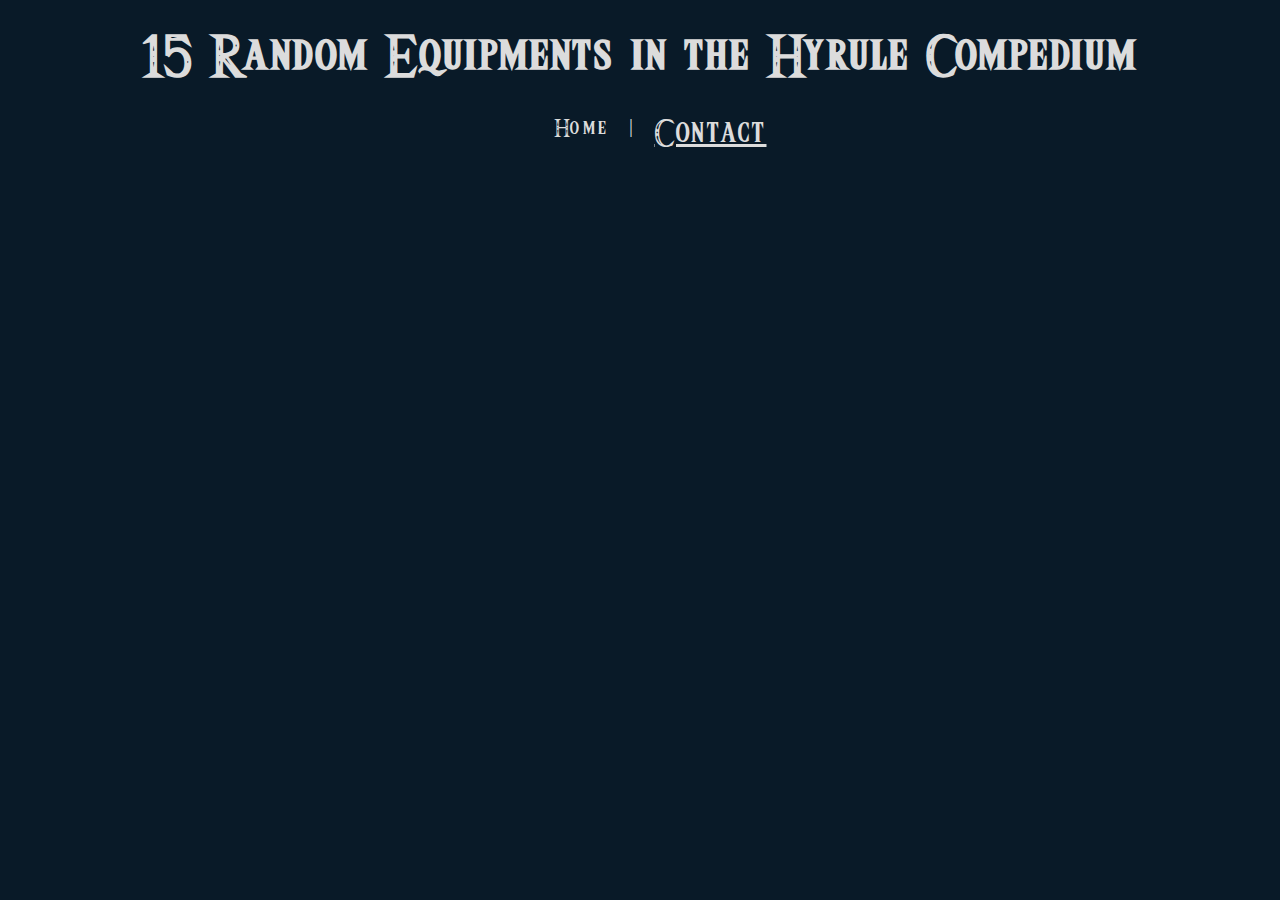
==== contact.html @ 0e7c52e5 "Additions + Styling" ====
<!DOCTYPE html>
<html lang="en">
<head>
    <meta charset="UTF-8">
    <meta http-equiv="X-UA-Compatible" content="IE=edge">
    <meta name="viewport" content="width=device-width, initial-scale=1.0">
    <meta name="description" content="Contact us for further questions.">
    <link rel="stylesheet" href="/css/styles.css">
    <title>Contact Us</title>
</head>
<body>
    <h1>15 Random Equipments in the Hyrule Compedium</h1>
    <ul>
        <li><a href="/index.html">Home</a></li>
        <li>|</li>
        <li class="active"><a href="/contact.html">Contact</a></li>
    </ul>
</body>
</html>
---- css/styles.css ----
@font-face {
    src: url(/font/Triforce.ttf);
    font-family: "Hylian";
}

@font-face {
    src: url(/font/RocknRollOne-Regular.ttf);
    font-family: "Wind-Waker";
}

html {
    background-color:#091a28;
    color: gainsboro;
    font-family: 'Hylian', 'Courier New', Courier, monospace;
    letter-spacing: 3px;
}

a {
    text-decoration: none;
    color: gainsboro;
}

.backButton {
    text-decoration: underline;
    font-size: 1.2rem;
}

h1 {
    text-align: center;
    font-size: 3rem;
}

p {
    font-family: 'Wind-Waker', 'Courier New', Courier, monospace;
}

ul {
    display: flex;
    list-style: none;
    column-gap: 20px;
    justify-content: center;
    font-size: 1.3rem;
}

ul .active {
    font-size: 2rem;
    text-decoration: underline;
}

.listContainer {
    margin: 20px;
    padding-top: 20px;
    display: flex;
    flex-wrap: wrap;
    justify-content: center;
    gap: 30px;
    border-top: solid 2px white;
}

.itemContainer {
    background-color: #143049;
    padding: 10px;
    width: 300px;
    display: flex;
    flex-direction: column;
    align-items: center;
}

.itemImage {
    width: 200px;
    height: 200px;
    background-size: contain;
    background-repeat: no-repeat;
}

.itemHeader {
    text-align: center;
}
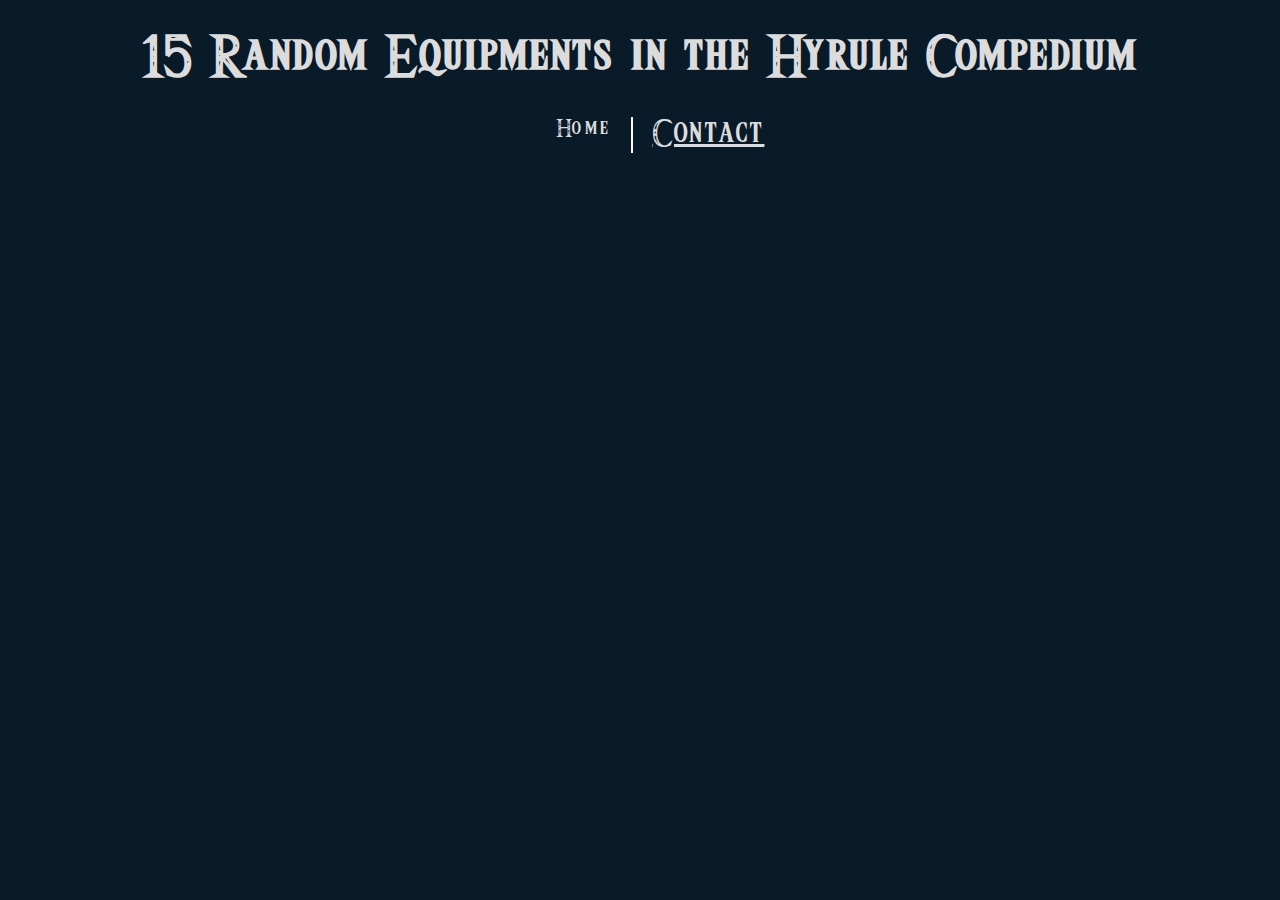
==== commit 6384c91a: "Details Page + Styling" ====
--- a/contact.html
+++ b/contact.html
@@ -10,9 +10,8 @@
 </head>
 <body>
     <h1>15 Random Equipments in the Hyrule Compedium</h1>
-    <ul>
+    <ul class="navList">
         <li><a href="/index.html">Home</a></li>
-        <li>|</li>
         <li class="active"><a href="/contact.html">Contact</a></li>
     </ul>
 </body>
--- a/css/styles.css
+++ b/css/styles.css
@@ -30,11 +30,15 @@
     font-size: 3rem;
 }
 
+h3 {
+    font-size: 3rem;
+}
+
 p {
     font-family: 'Wind-Waker', 'Courier New', Courier, monospace;
 }
 
-ul {
+.navList {
     display: flex;
     list-style: none;
     column-gap: 20px;
@@ -42,7 +46,12 @@
     font-size: 1.3rem;
 }
 
-ul .active {
+.navList li:not(:last-child) {
+    border-right: solid 2px white;
+    padding-right: 20px;
+}
+
+.navList .active {
     font-size: 2rem;
     text-decoration: underline;
 }
@@ -64,6 +73,7 @@
     display: flex;
     flex-direction: column;
     align-items: center;
+    border: solid 2px white;
 }
 
 .itemImage {
@@ -75,4 +85,56 @@
 
 .itemHeader {
     text-align: center;
+}
+
+.contentContainer {
+    display: flex;
+    flex: 1 1 auto;
+    gap: 20px;
+    border-top: solid 2px white;
+    padding-top: 20px;
+}
+
+.locationDetails {
+    border: solid 2px white;
+    padding: 10px;
+    max-height: 800px;
+    background-color: #143049;
+}
+
+.locationList li {
+    margin-bottom: 20px;
+    font-size: 1.3rem;
+}
+
+.detailsContainer {
+    width: 100%;
+    display: flex;
+    flex-direction: column;
+    align-items: center;
+    background-color: #143049;
+    border: solid 2px white;
+}
+
+.statsList {
+    display: flex;
+    gap: 50px;
+    justify-content: center;
+    list-style: none;
+    padding: 0;
+    font-size: 1.5rem;
+    margin-top: 0;
+}
+
+.detailsImage {
+    width: 100%;
+    height: 400px;
+    background-size: contain;
+    background-repeat: no-repeat;
+    background-position: center;
+}
+
+.equipmentDescription {
+    margin-inline: 5%;
+    font-size: 1.5rem;
 }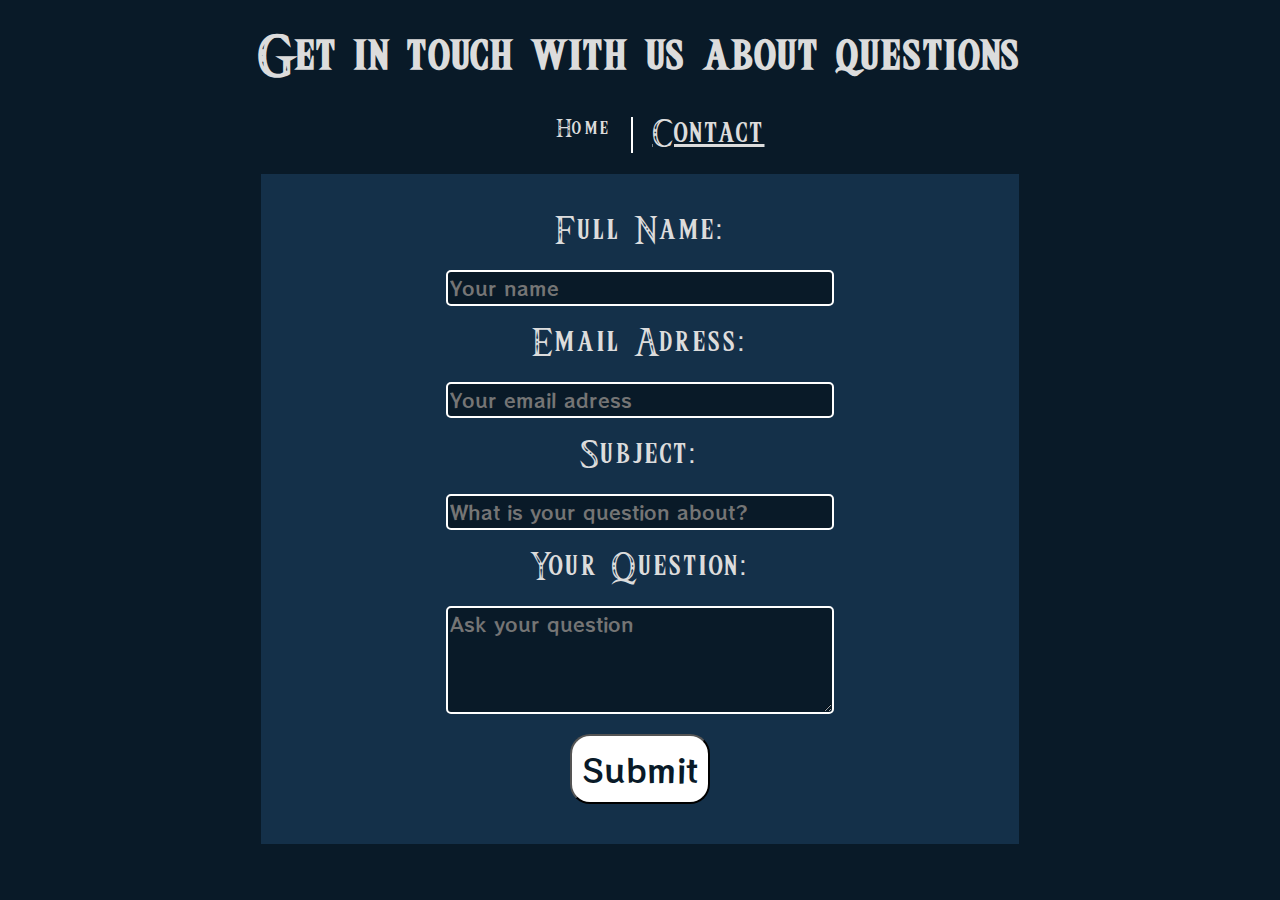
==== commit f43d2d6a: "Contact Form" ====
--- a/contact.html
+++ b/contact.html
@@ -9,10 +9,33 @@
     <title>Contact Us</title>
 </head>
 <body>
-    <h1>15 Random Equipments in the Hyrule Compedium</h1>
+    <h1>Get in touch with us about questions</h1>
     <ul class="navList">
         <li><a href="/index.html">Home</a></li>
         <li class="active"><a href="/contact.html">Contact</a></li>
     </ul>
+    <section class="contactContainer">
+        <div class="formContainer">
+            <form>
+                <label for="fullName">Full Name:</label>
+                <input type="text" id="fullName" name="fullName" placeholder="Your name" required>
+                <p class="formError" id="nameError">Please enter your name</p>
+                
+                <label for="email">Email Adress:</label>
+                <input type="email" id="email" name="email" placeholder="Your email adress" required>
+                <p class="formError" id="emailError">Please enter a valid email adress</p>
+                
+                <label for="subject">Subject:</label>
+                <input type="text" id="subject" name="subject" placeholder="What is your question about?" required>
+                <p class="formError" id="subjectError">Please enter a subject</p>
+                
+                <label for="textArea">Your Question:</label>
+                <textarea type="text" id="textArea" name="textArea" placeholder="Ask your question" required></textarea>
+                <p class="formError" id="textAreaError">Please enter your question</p>
+                
+                <button type="submit">Submit</button>
+            </form>
+        </div>
+    </section>
 </body>
 </html>--- a/css/styles.css
+++ b/css/styles.css
@@ -137,4 +137,56 @@
 .equipmentDescription {
     margin-inline: 5%;
     font-size: 1.5rem;
+}
+
+.contactContainer {
+    width: 100%;
+}
+
+.formContainer {
+    background-color: #143049;
+    margin-inline: 20%;
+}
+
+form {
+    display: flex;
+    flex-direction: column;
+    align-items: center;
+    padding-block: 20px;
+}
+
+form input, textarea {
+    width: 50%;
+    height: 30px;
+    background-color: #091a28;
+    color: white;
+    font-family: 'wind-waker' ,'Courier New', Courier, monospace;
+    border: solid 2px white;
+    border-radius: 5px;
+    font-size: 1.2rem;
+}
+
+label {
+    font-size: 2rem;
+    margin-block: 20px;
+}
+
+textarea {
+    height: 100px;
+}
+
+.formError {
+    margin: 0;
+    color: red;
+    display: none;
+}
+
+button {
+    background-color: white;
+    border-radius: 20px;
+    color: #091a28;
+    font-family: 'wind-waker', 'Courier New', Courier, monospace;
+    font-size: 2rem;
+    padding: 10px;
+    margin-block: 20px;
 }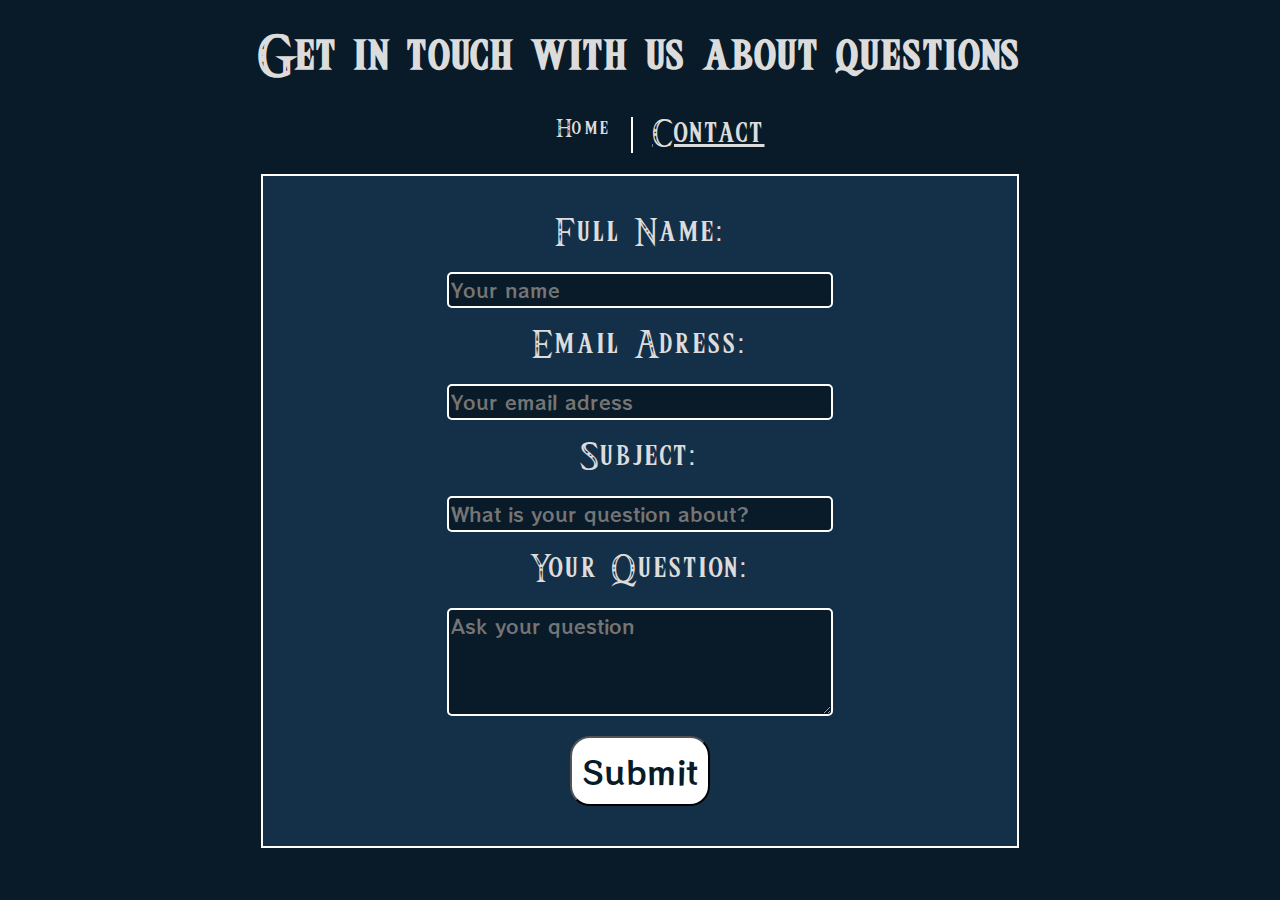
==== commit f94dda90: "minor bug fixing" ====
--- a/contact.html
+++ b/contact.html
@@ -5,6 +5,7 @@
     <meta http-equiv="X-UA-Compatible" content="IE=edge">
     <meta name="viewport" content="width=device-width, initial-scale=1.0">
     <meta name="description" content="Contact us for further questions.">
+    <script defer src="/js/contact.js"></script>
     <link rel="stylesheet" href="/css/styles.css">
     <title>Contact Us</title>
 </head>
@@ -16,21 +17,21 @@
     </ul>
     <section class="contactContainer">
         <div class="formContainer">
-            <form>
+            <form class="contactForm">
                 <label for="fullName">Full Name:</label>
-                <input type="text" id="fullName" name="fullName" placeholder="Your name" required>
+                <input type="text" id="fullName" name="fullName" placeholder="Your name">
                 <p class="formError" id="nameError">Please enter your name</p>
                 
                 <label for="email">Email Adress:</label>
-                <input type="email" id="email" name="email" placeholder="Your email adress" required>
+                <input type="email" id="email" name="email" placeholder="Your email adress">
                 <p class="formError" id="emailError">Please enter a valid email adress</p>
                 
                 <label for="subject">Subject:</label>
-                <input type="text" id="subject" name="subject" placeholder="What is your question about?" required>
+                <input type="text" id="subject" name="subject" placeholder="What is your question about?">
                 <p class="formError" id="subjectError">Please enter a subject</p>
                 
                 <label for="textArea">Your Question:</label>
-                <textarea type="text" id="textArea" name="textArea" placeholder="Ask your question" required></textarea>
+                <textarea type="text" id="textArea" name="textArea" placeholder="Ask your question"></textarea>
                 <p class="formError" id="textAreaError">Please enter your question</p>
                 
                 <button type="submit">Submit</button>
--- a/css/styles.css
+++ b/css/styles.css
@@ -146,6 +146,7 @@
 .formContainer {
     background-color: #143049;
     margin-inline: 20%;
+    border: solid 2px white;
 }
 
 form {
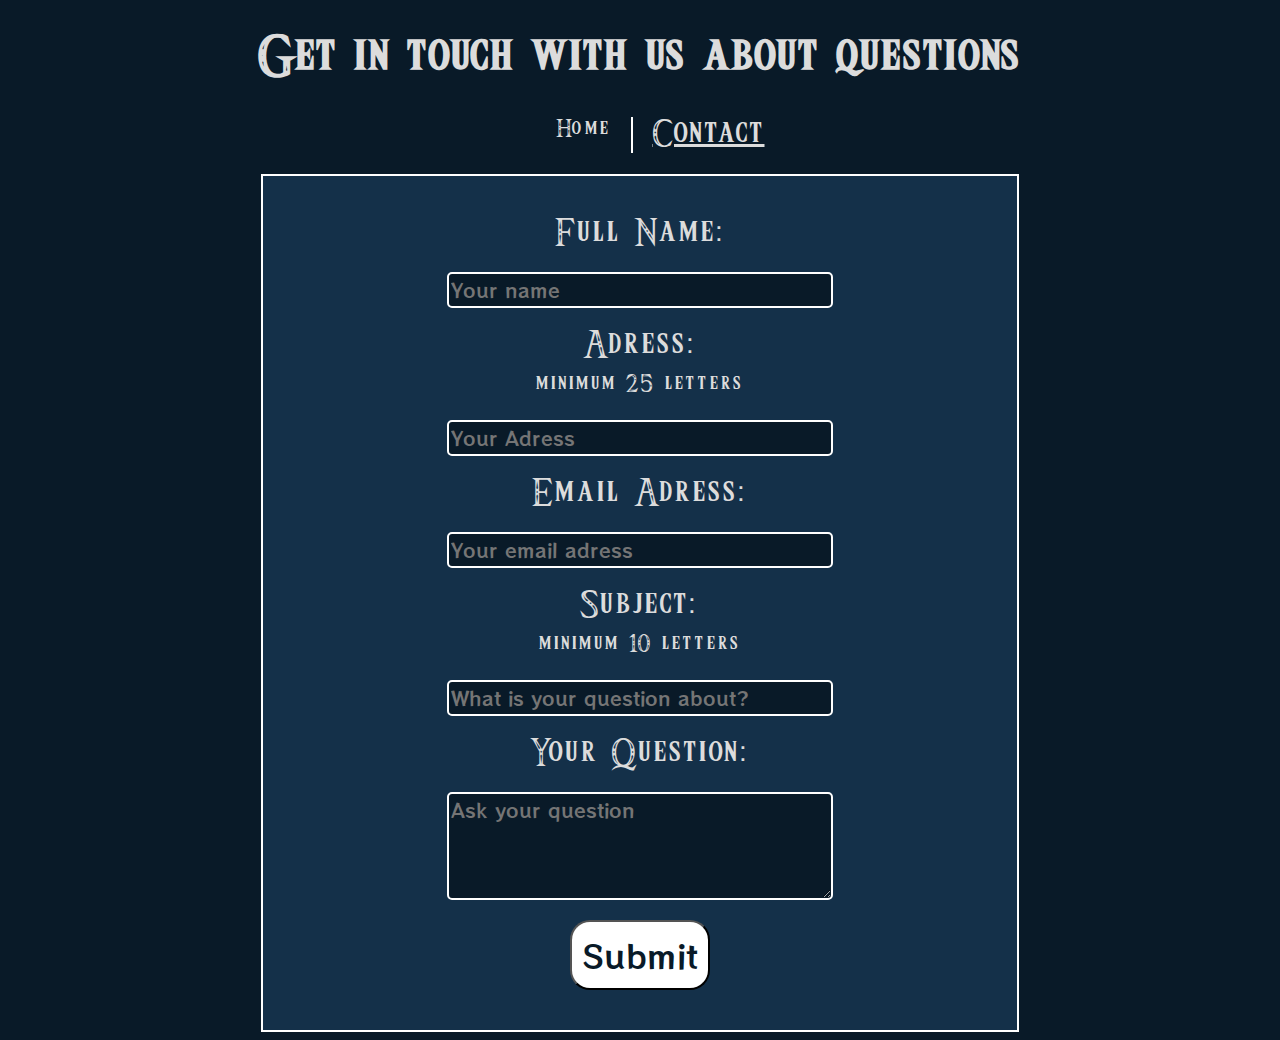
==== commit b78779f7: "Troubleshooting" ====
--- a/contact.html
+++ b/contact.html
@@ -17,18 +17,23 @@
     </ul>
     <section class="contactContainer">
         <div class="formContainer">
-            <form class="contactForm">
+            <h4>Form was submitted!</h4>
+            <form class="contactForm" method="post" action="">
                 <label for="fullName">Full Name:</label>
                 <input type="text" id="fullName" name="fullName" placeholder="Your name">
-                <p class="formError" id="nameError">Please enter your name</p>
+                <p class="formError" id="nameError">Please enter your full name</p>
+
+                <label for="adress">Adress:<br><span>minimum 25 letters</span></label>
+                <input type="text" id="adress" name="adress" placeholder="Your Adress">
+                <p class="formError" id="adressError">Adress must be at least 25 letters</p>
                 
                 <label for="email">Email Adress:</label>
-                <input type="email" id="email" name="email" placeholder="Your email adress">
+                <input type="text" id="email" name="email" placeholder="Your email adress">
                 <p class="formError" id="emailError">Please enter a valid email adress</p>
                 
-                <label for="subject">Subject:</label>
+                <label for="subject">Subject: <br><span>minimum 10 letters</span></label>
                 <input type="text" id="subject" name="subject" placeholder="What is your question about?">
-                <p class="formError" id="subjectError">Please enter a subject</p>
+                <p class="formError" id="subjectError">Subject must be at least 10 letters</p>
                 
                 <label for="textArea">Your Question:</label>
                 <textarea type="text" id="textArea" name="textArea" placeholder="Ask your question"></textarea>
--- a/css/styles.css
+++ b/css/styles.css
@@ -34,8 +34,23 @@
     font-size: 3rem;
 }
 
+h4 {
+    font-size: 2rem;
+    color: green;
+    text-align: center;
+    display: none;
+}
+
 p {
     font-family: 'Wind-Waker', 'Courier New', Courier, monospace;
+}
+
+label {
+    text-align: center;
+}
+
+span {
+    font-size: 1.3rem;
 }
 
 .navList {
@@ -89,6 +104,7 @@
 
 .contentContainer {
     display: flex;
+    flex-wrap: wrap;
     flex: 1 1 auto;
     gap: 20px;
     border-top: solid 2px white;
@@ -108,16 +124,18 @@
 }
 
 .detailsContainer {
-    width: 100%;
-    display: flex;
+    display: flex;
+    flex: 1 0 70%;
     flex-direction: column;
     align-items: center;
     background-color: #143049;
     border: solid 2px white;
+    padding: 10px;
 }
 
 .statsList {
     display: flex;
+    flex-wrap: wrap;
     gap: 50px;
     justify-content: center;
     list-style: none;
@@ -127,7 +145,7 @@
 }
 
 .detailsImage {
-    width: 100%;
+    width: calc(100% - 2rem);
     height: 400px;
     background-size: contain;
     background-repeat: no-repeat;
